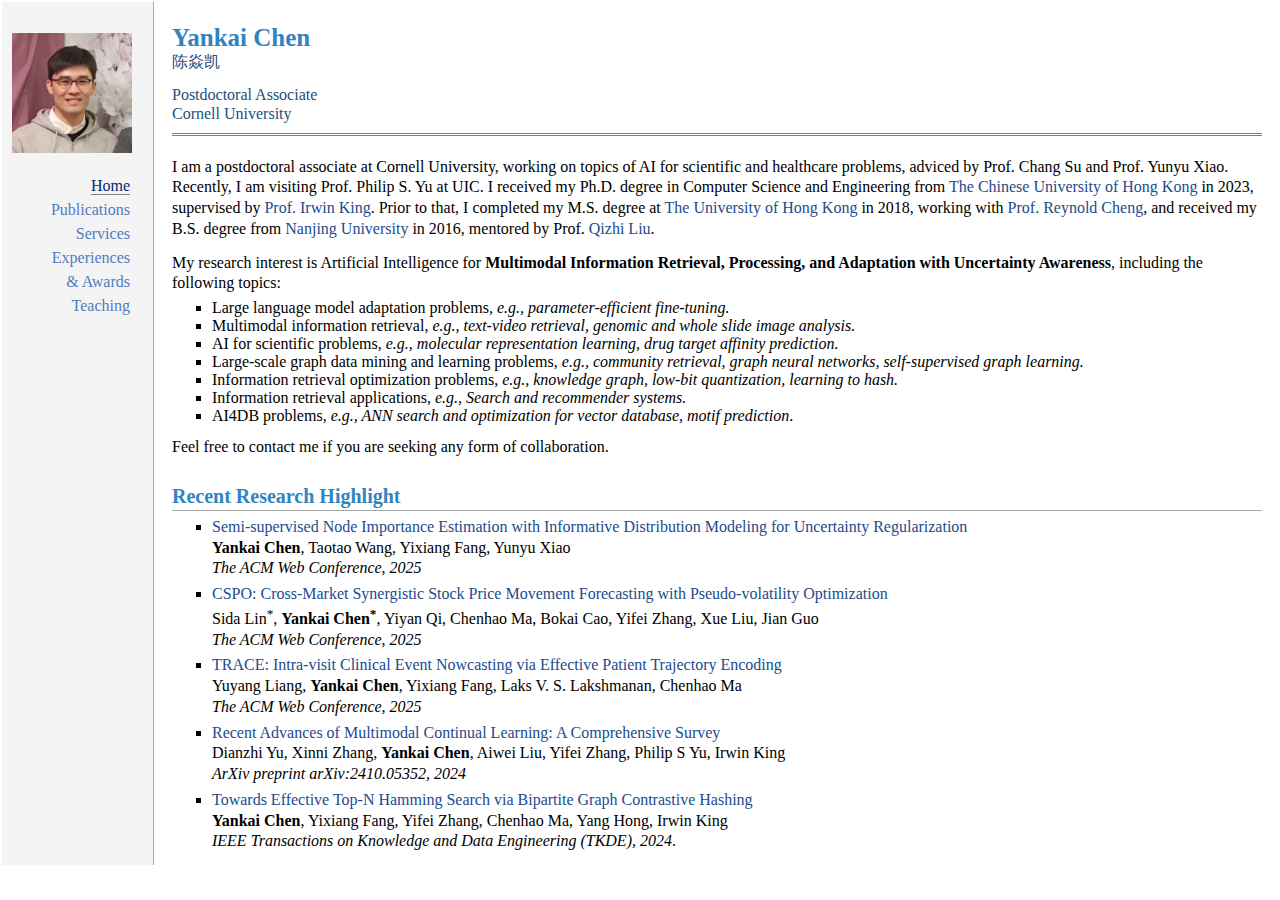
==== index.html @ 53af65b9 "Add files via upload" ====
<html xmlns="http://www.w3.org/1999/xhtml" xml:lang="en"><head><meta http-equiv="Content-Type" content="text/html; charset=UTF-8">
<meta name="generator" content="jemdoc, see http://jemdoc.jaboc.net/">

<link rel="stylesheet" href="./home_files/jemdoc.css" type="text/css">
<title>Yankai Chen</title>
<!-- Global site tag (gtag.js) - Google Analytics -->
<script type="text/javascript" async="" src="./home_files/analytics.js"></script><script type="text/javascript" async="" src="./home_files/js"></script><script async="" src="./home_files/js(1)"></script>
<script>
  window.dataLayer = window.dataLayer || [];
  function gtag(){dataLayer.push(arguments);}
  gtag('js', new Date());

  gtag('config', 'UA-11577423-2');
</script>
<script charset="utf-8" src="./home_files/button.13c48d2966337fafa1c1eb5533fdf29d.js"></script><script charset="utf-8" src="./home_files/timeline.adfe2c2389e3901ab04fe5f4755ea3e6.js"></script></head>
<body data-new-gr-c-s-check-loaded="14.1136.0" data-gr-ext-installed="">
<table summary="Table for page layout." id="tlayout">
<tbody><tr valign="top">
<td id="layout-menu">
<div class="menu-category"><img class="menu" src="./home_files/logo.jpg" width="120px" align="center"></div>
<div class="menu-item"><a href="https://yankai-chen.github.io/index.html"class="current">Home</a></div>
<div class="menu-item"><a href="https://yankai-chen.github.io/publication.html">Publications</a></div>
<div class="menu-item"><a href="https://yankai-chen.github.io/service.html">Services</a></div>   
<!-- <div class="menu-item"><a href="https://yankai-chen.github.io/teaching.html">Teaching <br>& Talks</a></div>
 -->
 <div class="menu-item"><a href="https://yankai-chen.github.io/exp.html">Experiences <br>& Awards</a></div>
 <div class="menu-item"><a href="https://yankai-chen.github.io/teaching.html">Teaching </a></div>

</td>
<td id="layout-content">
<div id="toptitle">
    <h1>Yankai Chen</h1> <p>陈焱凯</p>
<div id="subtitle">Postdoctoral Associate</div>
<!-- <div id="subtitle"><a href="https://www.cse.cuhk.edu.hk/">Weill Cornell Medicine</a></div> -->
<div id="subtitle"><a href="https://www.cuhk.edu.hk/english/index.html">Cornell University</a></div>
</div>
</div>
 


<p>I am a postdoctoral associate at Cornell University, working on topics of AI for scientific and healthcare problems, adviced by Prof. Chang Su and Prof. Yunyu Xiao. Recently, I am visiting Prof. Philip S. Yu at UIC. 

I received my Ph.D. degree in Computer Science and Engineering from <a href="https://www.cuhk.edu.hk/english/index.html">The Chinese University of Hong Kong</a> in 2023, supervised by <a href="https://www.cse.cuhk.edu.hk/people/faculty/irwin-king/"> Prof. Irwin King</a>. 
Prior to that, I completed my M.S. degree at <a href="https://www.hku.hk/">The University of Hong Kong </a> in 2018, working with <a href="https://www.reynold.hku.hk/">Prof. Reynold Cheng</a>, and received my B.S. degree from <a href="https://www.nju.edu.cn/en/">Nanjing University</a> in 2016, mentored by Prof. <a href="https://cs.nju.edu.cn/liuqizhi/index.htm">Qizhi Liu</a>. </p> 



<p>My research interest is Artificial Intelligence for <b>Multimodal Information Retrieval, Processing, and Adaptation with Uncertainty Awareness</b>, including the following topics:
  <br>
<ul>
<li> Large language model adaptation problems, <i> e.g., parameter-efficient fine-tuning.</i></li>
<li>Multimodal information retrieval, <i> e.g., text-video retrieval, genomic and whole slide image analysis.</i></li>
<li> AI for scientific problems, <i> e.g., molecular representation learning, drug target affinity prediction.</i></li>
<li> Large-scale graph data mining and learning problems, <i> e.g., community retrieval, graph neural networks, self-supervised graph learning. </i></li>
<li> Information retrieval optimization problems, <i>e.g., knowledge graph, low-bit quantization, learning to hash.</i> </li>
<li> Information retrieval applications, <i>e.g., Search and recommender systems.</i> </li>

<!-- <li> Data market design with deep learning. </li> -->
<li> AI4DB problems,<i> e.g., ANN search and optimization for vector database, motif prediction</i>. </li>
<!-- <li> Quantization methods for efficient IR processing, <i> e.g., learning to hash, product quantization</i>. </li> -->
</ul> 
</p>

Feel free to contact me if you are seeking any form of collaboration. 


  <!-- <li> <p> [October, 2023] I have formally graduated as a Ph.D. on October 15, 2023. </p> -->
      
      
</li></ul> 
    


   
    
<h2>Recent Research Highlight</h2>
    
<ul>

<li> <p> <a href=""> Semi-supervised Node Importance Estimation with Informative Distribution Modeling for Uncertainty Regularization  </a>
<br> <b>Yankai Chen</b>, Taotao Wang, Yixiang Fang, Yunyu Xiao
<br><i>The ACM Web Conference, 2025</i></p>



<li> <p> <a href=""> CSPO: Cross-Market Synergistic Stock Price Movement Forecasting with Pseudo-volatility Optimization </a>
<br> Sida Lin<sup>*</sup>, <b>Yankai Chen<sup>*</sup></b>, Yiyan Qi, Chenhao Ma, Bokai Cao, Yifei Zhang, Xue Liu, Jian Guo
<br><i>The ACM Web Conference, 2025</i></p>



<li> <p> <a href="">  TRACE: Intra-visit Clinical Event Nowcasting via Effective Patient Trajectory Encoding </a>
<br> Yuyang Liang, <b>Yankai Chen</b>, Yixiang Fang, Laks V. S. Lakshmanan, Chenhao Ma
<br><i>The ACM Web Conference, 2025</i></p>


<li> <p> <a href=""> Recent Advances of Multimodal Continual Learning: A Comprehensive Survey </a>
<br> Dianzhi Yu, Xinni Zhang, <b>Yankai Chen</b>, Aiwei Liu, Yifei Zhang, Philip S Yu, Irwin King
 <br><i> ArXiv preprint arXiv:2410.05352, 2024</i></i></p>


<li> <p> <a href=""> Towards Effective Top-N Hamming Search via Bipartite Graph Contrastive Hashing </a>
<br> <b>Yankai Chen</b>, Yixiang Fang, Yifei Zhang, Chenhao Ma, Yang Hong, Irwin King
 <br><i>IEEE Transactions on Knowledge and Data Engineering (TKDE), 2024</i>.</p>


   


</li></ul>
    
<!-- <h2>Contact</h2> -->
<!-- <ul> -->
<!-- <li>Email: yankaichan3@gmail.com<div style="float: right"><script src="https://efreecode.com/js.js" id="eXF-yankaiii-0" async defer></script></li></div> -->
<!-- </ul> -->
<div style="float: right"><script src="https://t1.extreme-dm.com/f.js" id="eXF-yankaiii-0" async defer></script></div>
    

<!-- <p><br></p> -->
<!-- <div id="footer">
<div id="footer-text">
Page generated by <a href="http://jemdoc.jaboc.net/">jemdoc</a>.
</div>
</div> -->
</td>
</tr>
</tbody>
</table>
</html>
---- home_files/jemdoc.css ----
body {
	background: white;
	font-family: Optima, Tahoma, Palatino, serif;
	padding: 0;
	padding-bottom: 8px;
	font-size: .96em;
	margin: 0;
}

 
#layout-menu {
	background: #f4f4f4;
	border: none;
	border-right: 1px solid #aaaaaa;
	border-bottom: none
	margin: 0;
	padding-top: 15px;
	padding-left: 8px;
	padding-right: 15px;
	font-size: 1.0em;
	width: auto;
	white-space: nowrap;
}

#layout-menu a {
	line-height: 1.5em;
	margin-left: 0.5em;
}

tt {
	color: green;
}

tt.tthl {
	color: black;
}

pre, tt {
	font-size: 90%;
	font-family: monaco, monospace;
}

a, a > tt {
	color: #224b8d;
	text-decoration: none;
}

a:hover {
	border-bottom: 1px gray dotted;
}

#layout-menu a.current:link, #layout-menu a.current:visited {
	color: #022b6d;
	border-bottom: 1px gray solid;
}

#layout-menu a:link, #layout-menu a:visited, #layout-menu a:hover {
	color: #527bbd;
	text-decoration: none;
}

div.menu-category {
	border-bottom: 0px solid gray;
	margin-top: 0.8em;
	padding-top: 0.2em;
	padding-bottom: 0.1em;
	font-weight: bold;
}

div.menu-item {
	padding-left: 15px;
	padding-right: 8px;
	text-indent: -16px;
	text-align: right;
}

div#toptitle {
	color: #527bbd;
	padding-bottom: .5em;
	margin-bottom: 1.3em;
    border-bottom: 3px double gray;
}

/* Reduce space if we begin the page with a title. */
div#toptitle + h2, div#toptitle + h3 {
	margin-top: -0.7em;
}

div#subtitle {
	margin-top: 0.0em;
	margin-bottom: 0.0em;
	padding-top: 0em;
	padding-bottom: 0.1em;
}

#pub_title {
	font-family: Verdana, Arial, Helvetica, sans-serif;
	font-size: 13px;
	font-style: normal;
	color: #254D7A;
	font-weight: bold;
}

#layout-content {
	border: none;
	padding-top: 10px;
	padding-left: 16px;
	padding-right: 16px;
	padding-bottom: 0;
	margin: 0;
}

em {
	font-style: italic;
}

strong {
	font-weight: bold;
}


h1, h2, h3 {
    color:#3284bf;
	margin-top: 0.7em;
	margin-bottom: 0.3em;
	padding-bottom: 0.2em;
	line-height: 1.0;
	padding-top: 0.5em;
	border-bottom: 1px solid #aaaaaa;
}


h1 {
	font-size: 165%;
}

h2 {
	padding-top: 0.8em;
	font-size: 125%;
}

h2 + h3 {
    padding-top: 0.2em;
}

h3 {
	font-size: 105%;
	border-bottom: none;
}

p {
	margin-top: 0.0em;
	margin-bottom: 0.8em;
	padding: 0;
	line-height: 1.3;
}

pre {
	padding: 0;
	margin: 0;
}

div#footer {
	font-size: small;
	border-top: 1px solid gray;
	padding-top: 0.1em;
	margin-top: 4.0em;
}
div#footer-text {
	float: left;
	padding-bottom: 8px;
}

ul, ol, dl {
	margin-top: 0.2em;
	padding-top: 0;
	margin-bottom: 0.8em;
}

dt {
	margin-top: 0.5em;
	margin-bottom: 0;
}

dl {
	margin-left: 20px;
}

dd {
	color: #222222;
}

dd > *:first-child {
	margin-top: 0;
}

ul {
	list-style-position: outside;
	list-style-type: square;
}

p + ul, p + ol {
	margin-top: -0.5em;
}

li ul, li ol {
	margin-top: -0.3em;
}

ol {
	list-style-position: outside;
	list-style-type: decimal;
}

li p, dd p {
	margin-bottom: 0.3em;
}


ol ol {
	list-style-type: lower-alpha;
}

ol ol ol {
	list-style-type: lower-roman;
}

p + div.codeblock {
	margin-top: -0.6em;
}

div.codeblock, div.infoblock {
	margin-right: 0%;
	margin-top: 1.2em;
	margin-bottom: 1.3em;
}

div.blocktitle {
	font-weight: bold;
	color: #cd7b62;
	margin-top: 1.2em;
	margin-bottom: 0.1em;
}

div.blockcontent {
	border: 1px solid silver;
	padding: 0.3em 0.5em;
}

div.infoblock > div.blockcontent {
	background: #f6f6f6;
}

div.blockcontent p + ul, div.blockcontent p + ol {
	margin-top: 0.4em;
}

div.infoblock p {
	margin-bottom: 0em;
}

div.infoblock li p, div.infoblock dd p {
	margin-bottom: 0.5em;
}

div.infoblock p + p {
	margin-top: 0.8em;
}

div.codeblock > div.blockcontent {
	background: #f6f6f6;
}

span.pycommand {
	color: #000070;
}

span.statement {
	color: #008800;
}
span.builtin {
	color: #000088;
}
span.operator {
	color: #880000;
}
span.error {
	color: #aa0000;
}
span.comment, span.comment > *, span.string, span.string > * {
	color: #606060;
}

@media print {
	#layout-menu { display: none; }
}

#fwtitle {
	margin: 0;
	padding: 0;
}

#fwtitle #toptitle {
	padding-left: 0.5em;
	margin-bottom: 0.5em;
}

#fwtitle div#toptitle {
	background-color: #888888;
	padding: 0.5em;
        padding-left: 1.2em;
        padding-right: 1.2em;
	margin: 0;
	border: none;
}

#layout-content h1:first-child, #layout-content h2:first-child, #layout-content h3:first-child {
	margin-top: -0.7em;
}

div#toptitle h1, #layout-content div#toptitle h1 {
	margin-bottom: 0.0em;
	padding-bottom: 0.1em;
	padding-top: 0;
	margin-top: 0.5em;
	border-bottom: none;
}

div#toptitle, div#toptitle h1, div#toptitle a, div#subtitle, div#subtitle a {
    color: #254D7A;
	text-align: left;
}

div#toptitle a:hover {
	border-bottom: none;
}


div#toptitle h1 {
    color: #3284bf;
	margin-top: 0.1em;
	font-weight: bold;
	font-size: 25px
}

img {
    border: none;
}

img.eq {
	padding: 0;
	padding-left: 0.1em;
	padding-right: 0.1em;
	margin: 0;
}

img.eqwl {
	padding-left: 2em;
	padding-top: 0.6em;
	padding-bottom: 0.2em;
	margin: 0;
}

img.menu {
	padding: 0;
	padding-left: 0.1em;
	padding-right: 0.4em;
	padding-bottom: 1.2em;
	margin: 0;
}
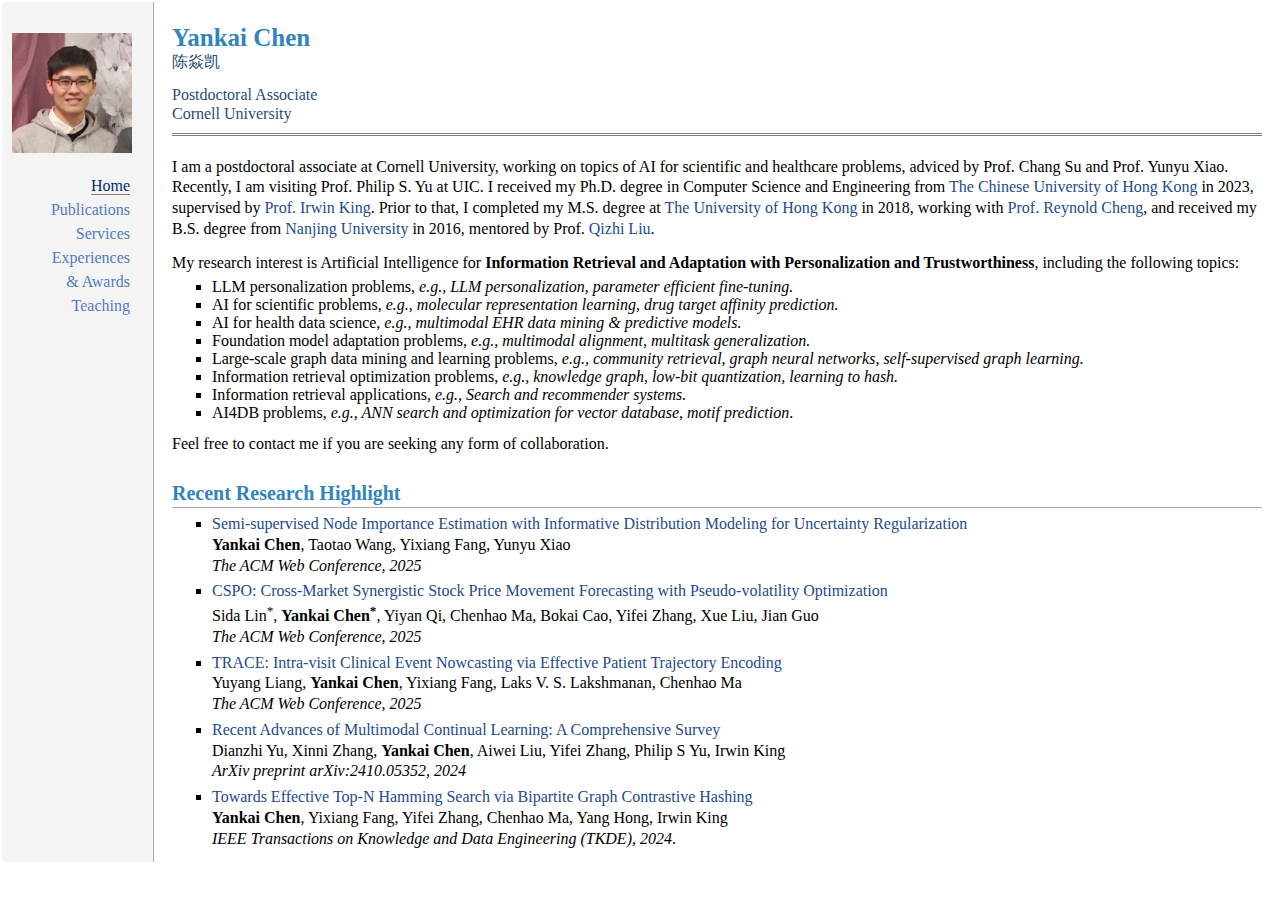
==== commit 08105025: "Add files via upload" ====
--- a/index.html
+++ b/index.html
@@ -46,12 +46,13 @@
 
 
 
-<p>My research interest is Artificial Intelligence for <b>Multimodal Information Retrieval, Processing, and Adaptation with Uncertainty Awareness</b>, including the following topics:
+<p>My research interest is Artificial Intelligence for <b>Information Retrieval and Adaptation with Personalization and Trustworthiness</b>, including the following topics:
   <br>
 <ul>
-<li> Large language model adaptation problems, <i> e.g., parameter-efficient fine-tuning.</i></li>
-<li>Multimodal information retrieval, <i> e.g., text-video retrieval, genomic and whole slide image analysis.</i></li>
+<li> LLM personalization problems, <i> e.g., LLM personalization, parameter efficient fine-tuning.</i></li>
 <li> AI for scientific problems, <i> e.g., molecular representation learning, drug target affinity prediction.</i></li>
+<li> AI for health data science, <i> e.g., multimodal EHR data mining & predictive models.</i></li>
+<li> Foundation model adaptation problems, <i> e.g., multimodal alignment, multitask generalization.</i></li>
 <li> Large-scale graph data mining and learning problems, <i> e.g., community retrieval, graph neural networks, self-supervised graph learning. </i></li>
 <li> Information retrieval optimization problems, <i>e.g., knowledge graph, low-bit quantization, learning to hash.</i> </li>
 <li> Information retrieval applications, <i>e.g., Search and recommender systems.</i> </li>
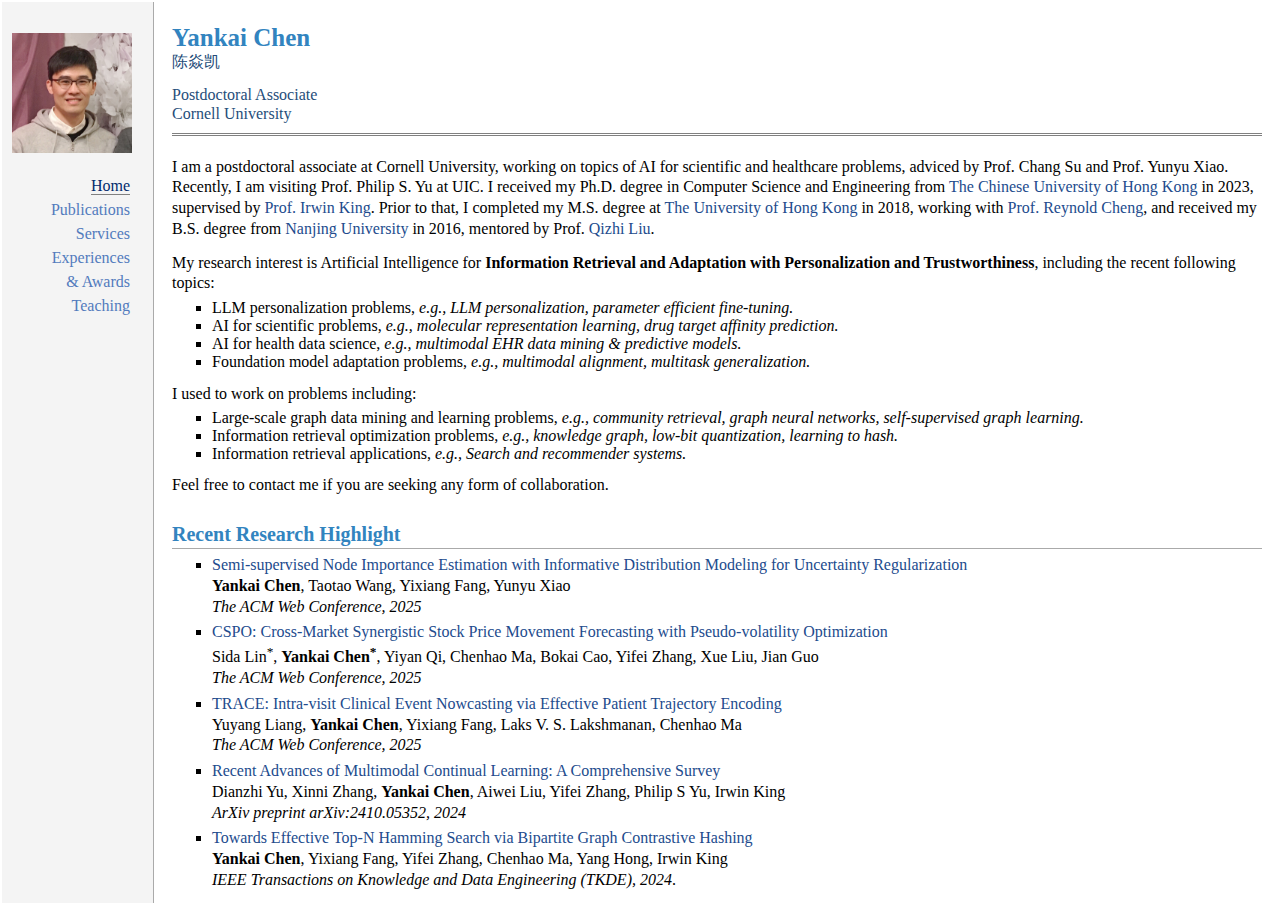
==== commit 2d82c373: "Add files via upload" ====
--- a/index.html
+++ b/index.html
@@ -46,20 +46,26 @@
 
 
 
-<p>My research interest is Artificial Intelligence for <b>Information Retrieval and Adaptation with Personalization and Trustworthiness</b>, including the following topics:
+<p>My research interest is Artificial Intelligence for <b>Information Retrieval and Adaptation with Personalization and Trustworthiness</b>, including the recent following topics:
   <br>
 <ul>
 <li> LLM personalization problems, <i> e.g., LLM personalization, parameter efficient fine-tuning.</i></li>
 <li> AI for scientific problems, <i> e.g., molecular representation learning, drug target affinity prediction.</i></li>
 <li> AI for health data science, <i> e.g., multimodal EHR data mining & predictive models.</i></li>
 <li> Foundation model adaptation problems, <i> e.g., multimodal alignment, multitask generalization.</i></li>
+<!-- <li> Quantization methods for efficient IR processing, <i> e.g., learning to hash, product quantization</i>. </li> -->
+</ul> 
+</p>
+
+<p>I used to work on problems including:
+  <br>
+<ul>
 <li> Large-scale graph data mining and learning problems, <i> e.g., community retrieval, graph neural networks, self-supervised graph learning. </i></li>
 <li> Information retrieval optimization problems, <i>e.g., knowledge graph, low-bit quantization, learning to hash.</i> </li>
 <li> Information retrieval applications, <i>e.g., Search and recommender systems.</i> </li>
 
 <!-- <li> Data market design with deep learning. </li> -->
-<li> AI4DB problems,<i> e.g., ANN search and optimization for vector database, motif prediction</i>. </li>
-<!-- <li> Quantization methods for efficient IR processing, <i> e.g., learning to hash, product quantization</i>. </li> -->
+<!-- <li> AI4DB problems,<i> e.g., ANN search and optimization for vector database, motif prediction</i>. </li> -->
 </ul> 
 </p>
 
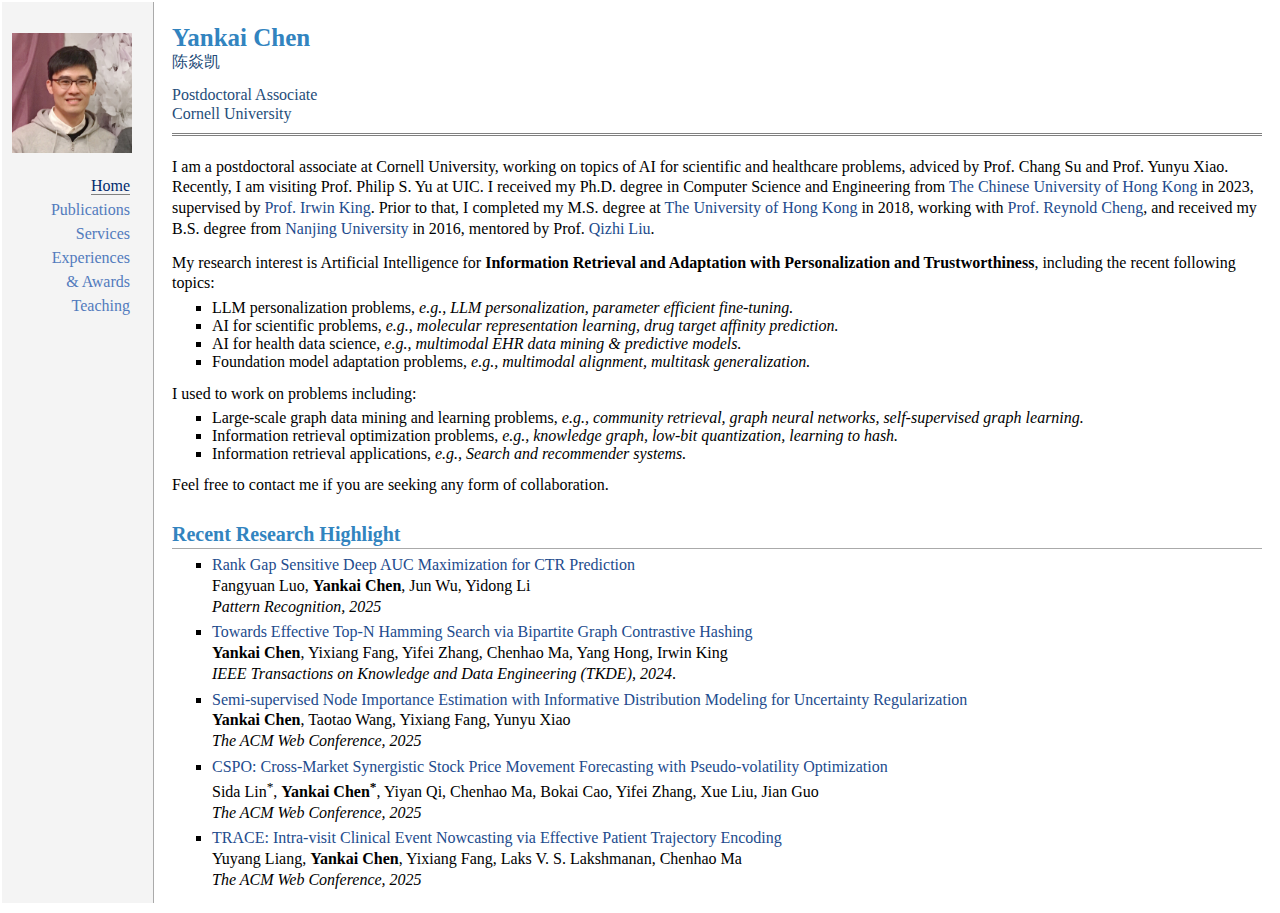
==== commit 10e85ba2: "Add files via upload" ====
--- a/index.html
+++ b/index.html
@@ -85,6 +85,16 @@
     
 <ul>
 
+<li> <p> <a href=""> Rank Gap Sensitive Deep AUC Maximization for CTR Prediction </a>
+<br> Fangyuan Luo, <b>Yankai Chen</b>, Jun Wu, Yidong Li
+ <br><i> Pattern Recognition, 2025</i></i></p>
+
+
+<li> <p> <a href=""> Towards Effective Top-N Hamming Search via Bipartite Graph Contrastive Hashing </a>
+<br> <b>Yankai Chen</b>, Yixiang Fang, Yifei Zhang, Chenhao Ma, Yang Hong, Irwin King
+ <br><i>IEEE Transactions on Knowledge and Data Engineering (TKDE), 2024</i>.</p>
+
+
 <li> <p> <a href=""> Semi-supervised Node Importance Estimation with Informative Distribution Modeling for Uncertainty Regularization  </a>
 <br> <b>Yankai Chen</b>, Taotao Wang, Yixiang Fang, Yunyu Xiao
 <br><i>The ACM Web Conference, 2025</i></p>
@@ -102,14 +112,7 @@
 <br><i>The ACM Web Conference, 2025</i></p>
 
 
-<li> <p> <a href=""> Recent Advances of Multimodal Continual Learning: A Comprehensive Survey </a>
-<br> Dianzhi Yu, Xinni Zhang, <b>Yankai Chen</b>, Aiwei Liu, Yifei Zhang, Philip S Yu, Irwin King
- <br><i> ArXiv preprint arXiv:2410.05352, 2024</i></i></p>
 
-
-<li> <p> <a href=""> Towards Effective Top-N Hamming Search via Bipartite Graph Contrastive Hashing </a>
-<br> <b>Yankai Chen</b>, Yixiang Fang, Yifei Zhang, Chenhao Ma, Yang Hong, Irwin King
- <br><i>IEEE Transactions on Knowledge and Data Engineering (TKDE), 2024</i>.</p>
 
 
    
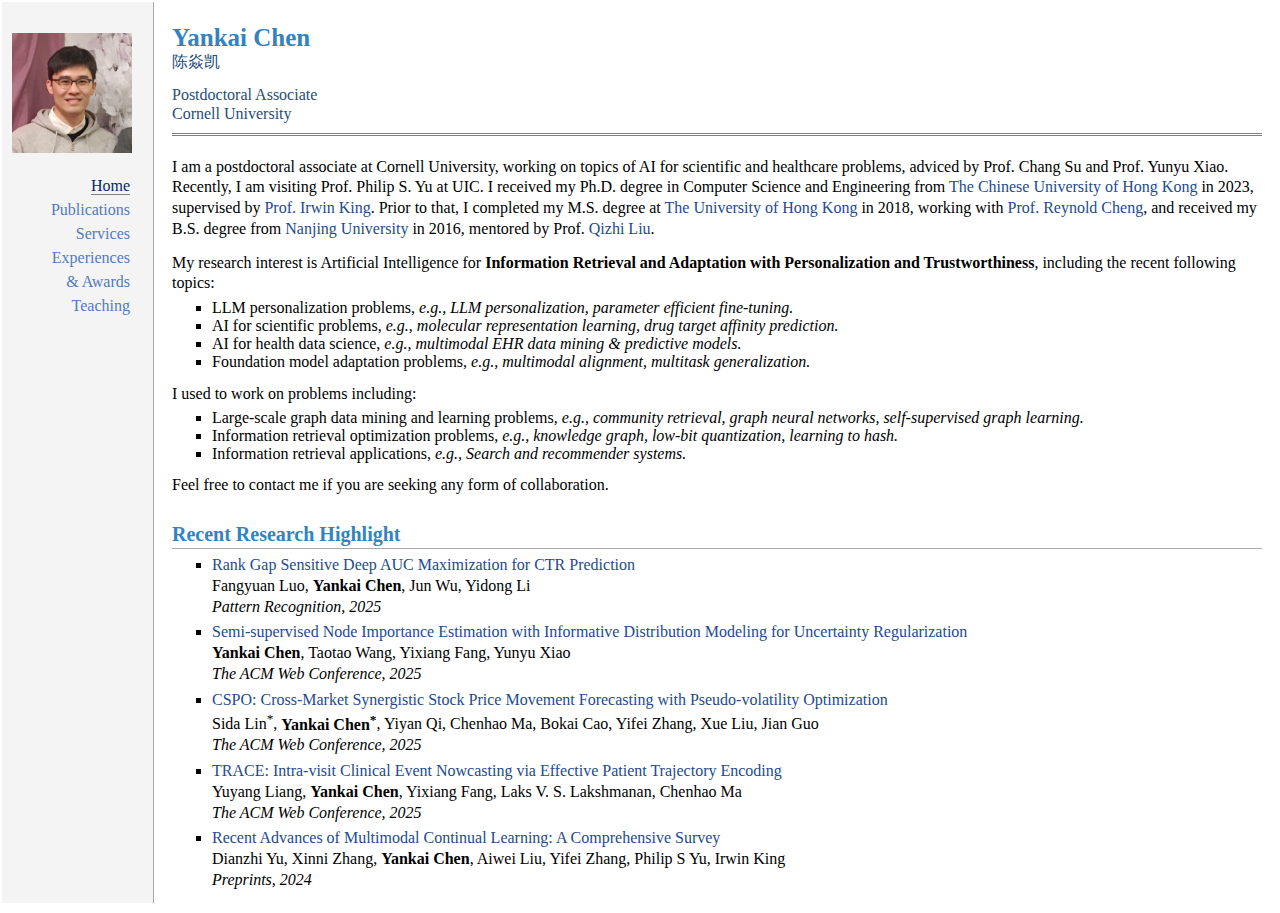
==== commit 0eddfd96: "Add files via upload" ====
--- a/index.html
+++ b/index.html
@@ -90,11 +90,6 @@
  <br><i> Pattern Recognition, 2025</i></i></p>
 
 
-<li> <p> <a href=""> Towards Effective Top-N Hamming Search via Bipartite Graph Contrastive Hashing </a>
-<br> <b>Yankai Chen</b>, Yixiang Fang, Yifei Zhang, Chenhao Ma, Yang Hong, Irwin King
- <br><i>IEEE Transactions on Knowledge and Data Engineering (TKDE), 2024</i>.</p>
-
-
 <li> <p> <a href=""> Semi-supervised Node Importance Estimation with Informative Distribution Modeling for Uncertainty Regularization  </a>
 <br> <b>Yankai Chen</b>, Taotao Wang, Yixiang Fang, Yunyu Xiao
 <br><i>The ACM Web Conference, 2025</i></p>
@@ -113,7 +108,9 @@
 
 
 
-
+<li> <p> <a href=""> Recent Advances of Multimodal Continual Learning: A Comprehensive Survey </a>
+<br> Dianzhi Yu, Xinni Zhang, <b>Yankai Chen</b>, Aiwei Liu, Yifei Zhang, Philip S Yu, Irwin King
+<br><i>Preprints, 2024</i></p>
 
    
 
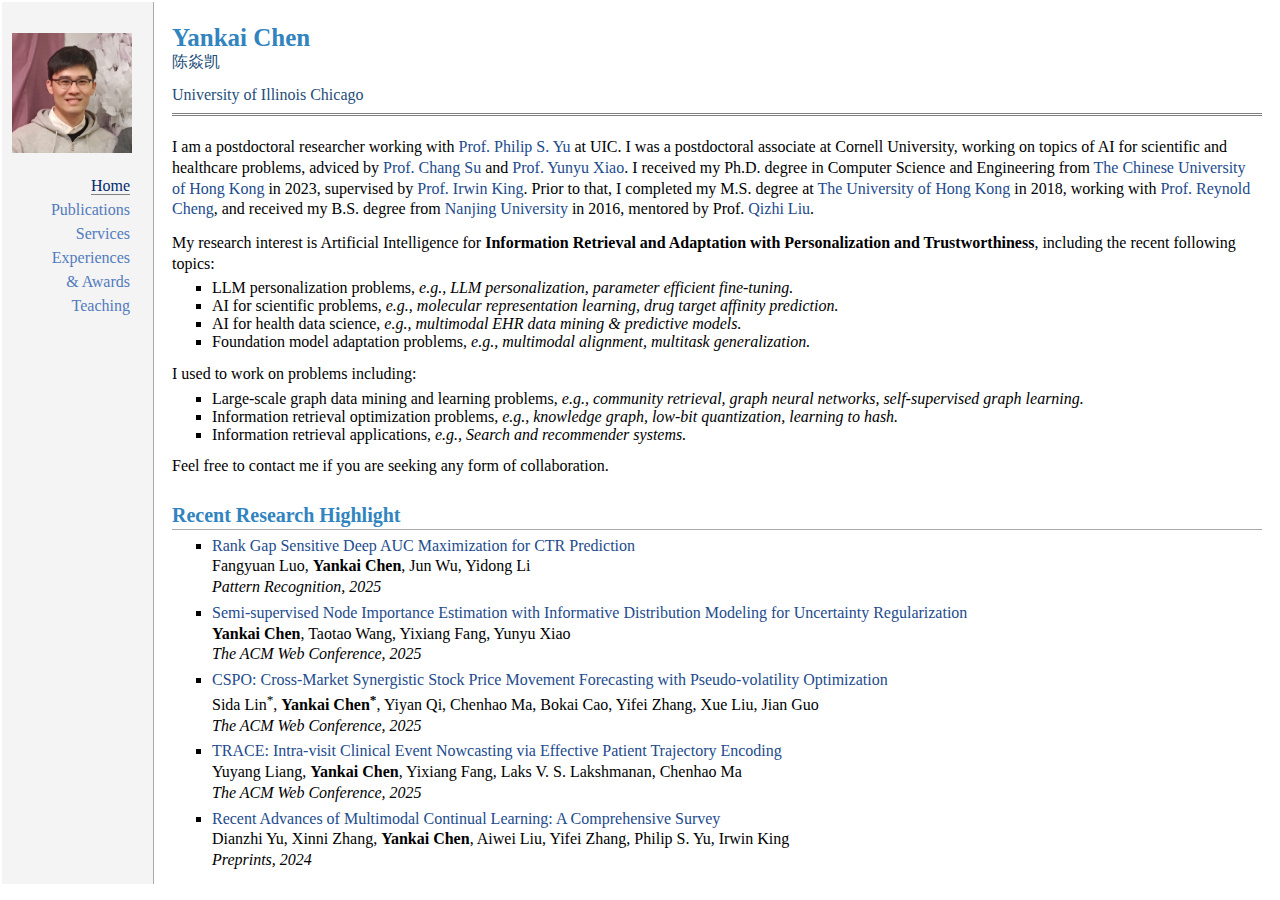
==== commit 8ea0d94b: "Add files via upload" ====
--- a/index.html
+++ b/index.html
@@ -31,15 +31,15 @@
 <td id="layout-content">
 <div id="toptitle">
     <h1>Yankai Chen</h1> <p>陈焱凯</p>
-<div id="subtitle">Postdoctoral Associate</div>
+<!-- <div id="subtitle">Postdoctoral Researcher</div> -->
 <!-- <div id="subtitle"><a href="https://www.cse.cuhk.edu.hk/">Weill Cornell Medicine</a></div> -->
-<div id="subtitle"><a href="https://www.cuhk.edu.hk/english/index.html">Cornell University</a></div>
+<div id="subtitle"><a href="">University of Illinois Chicago</a></div>
 </div>
 </div>
  
 
 
-<p>I am a postdoctoral associate at Cornell University, working on topics of AI for scientific and healthcare problems, adviced by Prof. Chang Su and Prof. Yunyu Xiao. Recently, I am visiting Prof. Philip S. Yu at UIC. 
+<p>I am a postdoctoral researcher working with <a href="https://cs.uic.edu/profiles/philip-yu/"> Prof. Philip S. Yu</a> at UIC. I was a postdoctoral associate at Cornell University, working on topics of AI for scientific and healthcare problems, adviced by <a href="https://sites.google.com/view/changsu/home"> Prof. Chang Su </a> and <a href="https://vivo.weill.cornell.edu/display/cwid-yux4008">Prof. Yunyu Xiao</a>. 
 
 I received my Ph.D. degree in Computer Science and Engineering from <a href="https://www.cuhk.edu.hk/english/index.html">The Chinese University of Hong Kong</a> in 2023, supervised by <a href="https://www.cse.cuhk.edu.hk/people/faculty/irwin-king/"> Prof. Irwin King</a>. 
 Prior to that, I completed my M.S. degree at <a href="https://www.hku.hk/">The University of Hong Kong </a> in 2018, working with <a href="https://www.reynold.hku.hk/">Prof. Reynold Cheng</a>, and received my B.S. degree from <a href="https://www.nju.edu.cn/en/">Nanjing University</a> in 2016, mentored by Prof. <a href="https://cs.nju.edu.cn/liuqizhi/index.htm">Qizhi Liu</a>. </p> 
@@ -109,7 +109,7 @@
 
 
 <li> <p> <a href=""> Recent Advances of Multimodal Continual Learning: A Comprehensive Survey </a>
-<br> Dianzhi Yu, Xinni Zhang, <b>Yankai Chen</b>, Aiwei Liu, Yifei Zhang, Philip S Yu, Irwin King
+<br> Dianzhi Yu, Xinni Zhang, <b>Yankai Chen</b>, Aiwei Liu, Yifei Zhang, Philip S. Yu, Irwin King
 <br><i>Preprints, 2024</i></p>
 
    
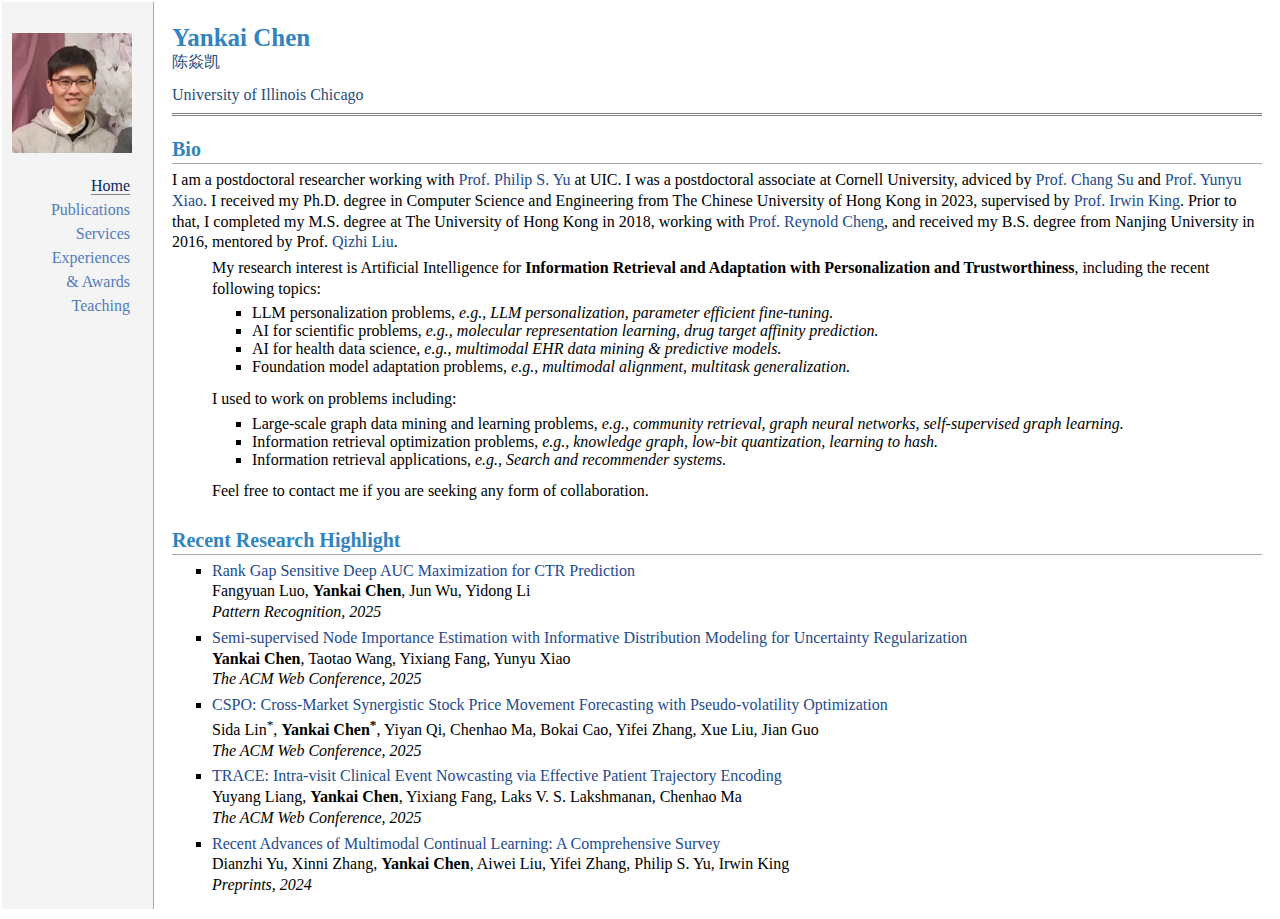
==== commit 29d25744: "Add files via upload" ====
--- a/index.html
+++ b/index.html
@@ -37,14 +37,16 @@
 </div>
 </div>
  
+<h2>Bio</h2>
+
+<p>I am a postdoctoral researcher working with <a href="https://cs.uic.edu/profiles/philip-yu/"> Prof. Philip S. Yu</a> at UIC. I was a postdoctoral associate at Cornell University, adviced by <a href="https://sites.google.com/view/changsu/home"> Prof. Chang Su </a> and <a href="https://vivo.weill.cornell.edu/display/cwid-yux4008">Prof. Yunyu Xiao</a>. 
+
+I received my Ph.D. degree in Computer Science and Engineering from The Chinese University of Hong Kong in 2023, supervised by <a href="https://www.cse.cuhk.edu.hk/people/faculty/irwin-king/"> Prof. Irwin King</a>. 
+Prior to that, I completed my M.S. degree at The University of Hong Kong in 2018, working with <a href="https://www.reynold.hku.hk/">Prof. Reynold Cheng</a>, and received my B.S. degree from Nanjing University in 2016, mentored by Prof. <a href="https://cs.nju.edu.cn/liuqizhi/index.htm">Qizhi Liu</a>. </p> 
 
 
-<p>I am a postdoctoral researcher working with <a href="https://cs.uic.edu/profiles/philip-yu/"> Prof. Philip S. Yu</a> at UIC. I was a postdoctoral associate at Cornell University, working on topics of AI for scientific and healthcare problems, adviced by <a href="https://sites.google.com/view/changsu/home"> Prof. Chang Su </a> and <a href="https://vivo.weill.cornell.edu/display/cwid-yux4008">Prof. Yunyu Xiao</a>. 
-
-I received my Ph.D. degree in Computer Science and Engineering from <a href="https://www.cuhk.edu.hk/english/index.html">The Chinese University of Hong Kong</a> in 2023, supervised by <a href="https://www.cse.cuhk.edu.hk/people/faculty/irwin-king/"> Prof. Irwin King</a>. 
-Prior to that, I completed my M.S. degree at <a href="https://www.hku.hk/">The University of Hong Kong </a> in 2018, working with <a href="https://www.reynold.hku.hk/">Prof. Reynold Cheng</a>, and received my B.S. degree from <a href="https://www.nju.edu.cn/en/">Nanjing University</a> in 2016, mentored by Prof. <a href="https://cs.nju.edu.cn/liuqizhi/index.htm">Qizhi Liu</a>. </p> 
-
-
+    
+<ul>
 
 <p>My research interest is Artificial Intelligence for <b>Information Retrieval and Adaptation with Personalization and Trustworthiness</b>, including the recent following topics:
   <br>
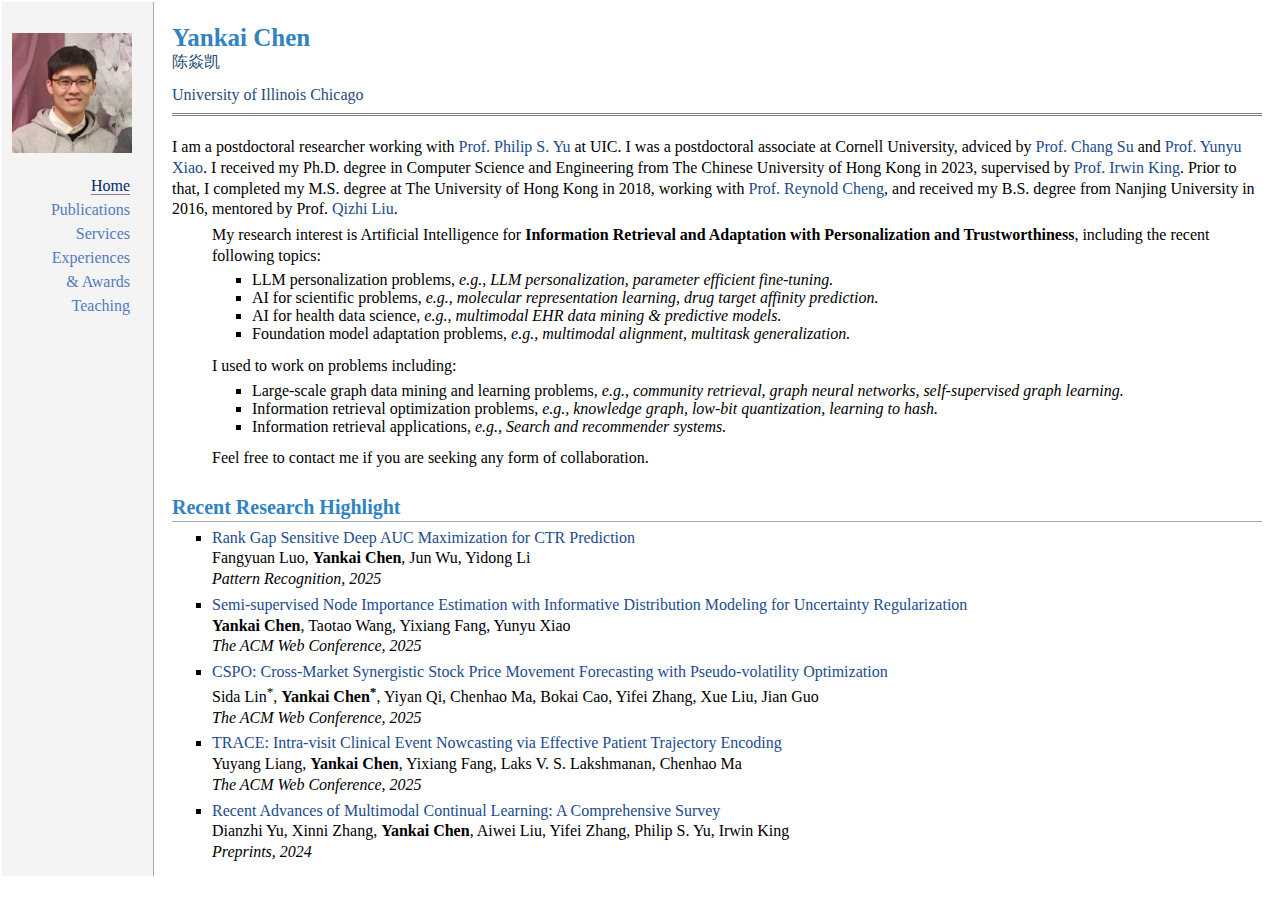
==== commit 405dfad5: "Add files via upload" ====
--- a/index.html
+++ b/index.html
@@ -37,7 +37,6 @@
 </div>
 </div>
  
-<h2>Bio</h2>
 
 <p>I am a postdoctoral researcher working with <a href="https://cs.uic.edu/profiles/philip-yu/"> Prof. Philip S. Yu</a> at UIC. I was a postdoctoral associate at Cornell University, adviced by <a href="https://sites.google.com/view/changsu/home"> Prof. Chang Su </a> and <a href="https://vivo.weill.cornell.edu/display/cwid-yux4008">Prof. Yunyu Xiao</a>. 
 
